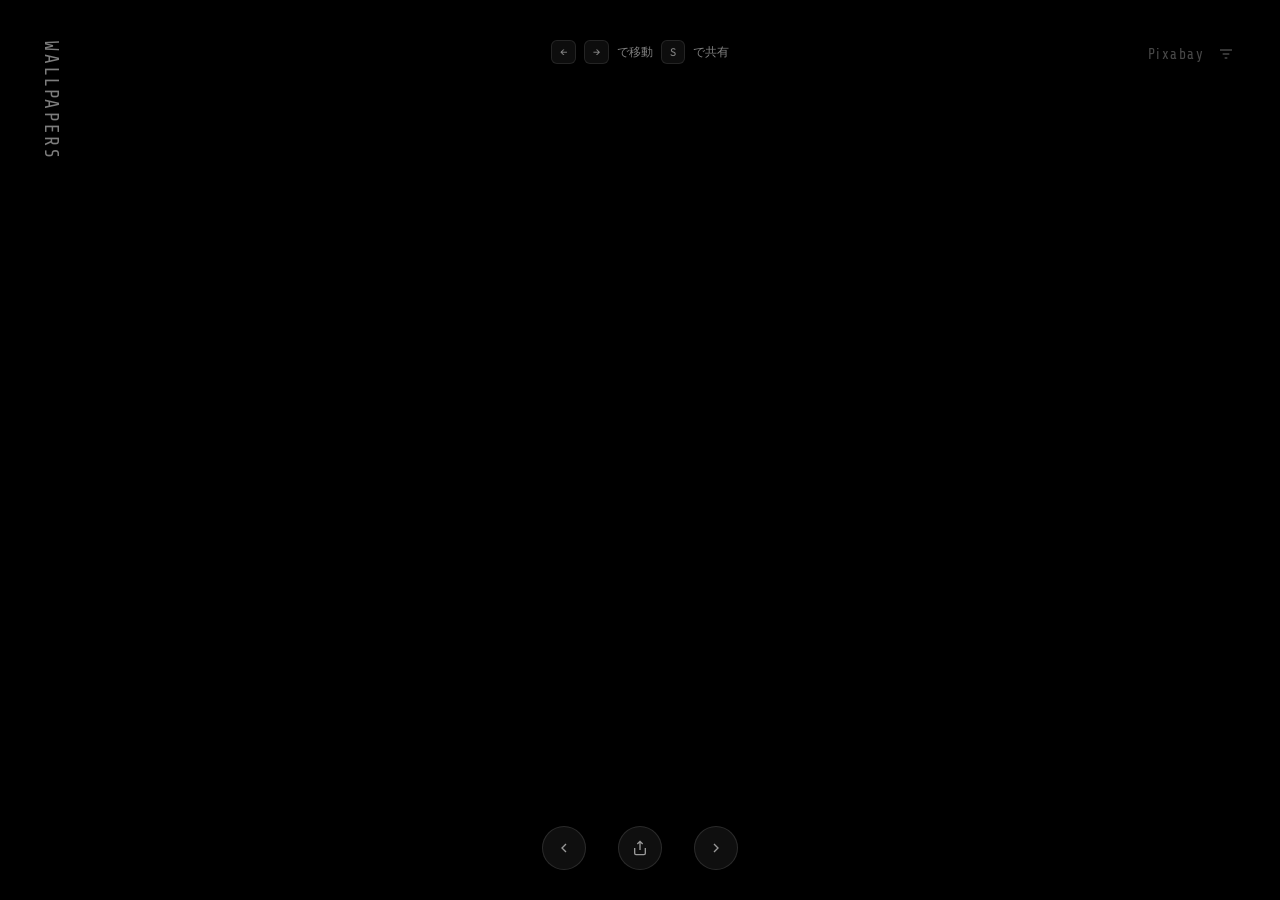
==== index.html @ 301fda18 "PC view: Darken gradient colors for better visibility" ====
<!DOCTYPE html>
<html lang="ja">
<head>
    <meta charset="UTF-8">
    <meta name="viewport" content="width=device-width, initial-scale=1.0, viewport-fit=cover, maximum-scale=1.0, user-scalable=no">
    <meta name="apple-mobile-web-app-capable" content="yes">
    <meta name="apple-mobile-web-app-status-bar-style" content="black-translucent">
    <meta name="theme-color" content="#000000">
    <link rel="manifest" href="manifest.json">
    <title>WALLPAPERS</title>
    <link rel="stylesheet" href="css/style.css?v=58">
    <link rel="preconnect" href="https://fonts.googleapis.com">
    <link rel="preconnect" href="https://fonts.gstatic.com" crossorigin>
    <link href="https://fonts.googleapis.com/css2?family=Outfit:wght@300;500;700&family=Share+Tech&display=swap" rel="stylesheet">
</head>
<body>
    <!-- Loading Screen (初期) -->
    <div class="loader" id="loader">
        <span class="loader-logo">WALLPAPERS</span>
    </div>

    <!-- Loading Spinner (画像切替時) -->
    <div class="spinner hidden" id="spinner">
        <div class="spinner-ring"></div>
    </div>

    <!-- Background Wallpaper -->
    <div class="wallpaper" id="wallpaper"></div>
    <div class="wallpaper wallpaper-next" id="wallpaper-next"></div>

    <!-- Overlay Gradient -->
    <div class="overlay"></div>

    <!-- Filter Modal -->
    <div class="filter-modal hidden" id="filter-modal">
        <div class="filter-backdrop" id="filter-backdrop"></div>
        <div class="filter-panel">
            <div class="filter-header">
                <h2 class="filter-title">Source</h2>
            </div>
            <div class="filter-content">
                <!-- Unsplash -->
                <label class="filter-item">
                    <input type="checkbox" id="filter-unsplash" checked>
                    <span class="filter-checkbox"></span>
                    <span class="filter-label">Unsplash</span>
                </label>
                
                <!-- Pixabay -->
                <label class="filter-item">
                    <input type="checkbox" id="filter-pixabay" checked>
                    <span class="filter-checkbox"></span>
                    <span class="filter-label">Pixabay</span>
                </label>
                
                <!-- Pixabay Categories (全20種) -->
                <div class="filter-categories" id="filter-categories">
                    <label class="filter-item filter-sub">
                        <input type="checkbox" data-category="animals" checked>
                        <span class="filter-checkbox"></span>
                        <span class="filter-label">animals</span>
                    </label>
                    <label class="filter-item filter-sub">
                        <input type="checkbox" data-category="backgrounds" checked>
                        <span class="filter-checkbox"></span>
                        <span class="filter-label">backgrounds</span>
                    </label>
                    <label class="filter-item filter-sub">
                        <input type="checkbox" data-category="buildings" checked>
                        <span class="filter-checkbox"></span>
                        <span class="filter-label">buildings</span>
                    </label>
                    <label class="filter-item filter-sub">
                        <input type="checkbox" data-category="business" checked>
                        <span class="filter-checkbox"></span>
                        <span class="filter-label">business</span>
                    </label>
                    <label class="filter-item filter-sub">
                        <input type="checkbox" data-category="computer" checked>
                        <span class="filter-checkbox"></span>
                        <span class="filter-label">computer</span>
                    </label>
                    <label class="filter-item filter-sub">
                        <input type="checkbox" data-category="education" checked>
                        <span class="filter-checkbox"></span>
                        <span class="filter-label">education</span>
                    </label>
                    <label class="filter-item filter-sub">
                        <input type="checkbox" data-category="fashion" checked>
                        <span class="filter-checkbox"></span>
                        <span class="filter-label">fashion</span>
                    </label>
                    <label class="filter-item filter-sub">
                        <input type="checkbox" data-category="feelings" checked>
                        <span class="filter-checkbox"></span>
                        <span class="filter-label">feelings</span>
                    </label>
                    <label class="filter-item filter-sub">
                        <input type="checkbox" data-category="food" checked>
                        <span class="filter-checkbox"></span>
                        <span class="filter-label">food</span>
                    </label>
                    <label class="filter-item filter-sub">
                        <input type="checkbox" data-category="health" checked>
                        <span class="filter-checkbox"></span>
                        <span class="filter-label">health</span>
                    </label>
                    <label class="filter-item filter-sub">
                        <input type="checkbox" data-category="industry" checked>
                        <span class="filter-checkbox"></span>
                        <span class="filter-label">industry</span>
                    </label>
                    <label class="filter-item filter-sub">
                        <input type="checkbox" data-category="music" checked>
                        <span class="filter-checkbox"></span>
                        <span class="filter-label">music</span>
                    </label>
                    <label class="filter-item filter-sub">
                        <input type="checkbox" data-category="nature" checked>
                        <span class="filter-checkbox"></span>
                        <span class="filter-label">nature</span>
                    </label>
                    <label class="filter-item filter-sub">
                        <input type="checkbox" data-category="people" checked>
                        <span class="filter-checkbox"></span>
                        <span class="filter-label">people</span>
                    </label>
                    <label class="filter-item filter-sub">
                        <input type="checkbox" data-category="places" checked>
                        <span class="filter-checkbox"></span>
                        <span class="filter-label">places</span>
                    </label>
                    <label class="filter-item filter-sub">
                        <input type="checkbox" data-category="religion" checked>
                        <span class="filter-checkbox"></span>
                        <span class="filter-label">religion</span>
                    </label>
                    <label class="filter-item filter-sub">
                        <input type="checkbox" data-category="science" checked>
                        <span class="filter-checkbox"></span>
                        <span class="filter-label">science</span>
                    </label>
                    <label class="filter-item filter-sub">
                        <input type="checkbox" data-category="sports" checked>
                        <span class="filter-checkbox"></span>
                        <span class="filter-label">sports</span>
                    </label>
                    <label class="filter-item filter-sub">
                        <input type="checkbox" data-category="transportation" checked>
                        <span class="filter-checkbox"></span>
                        <span class="filter-label">transportation</span>
                    </label>
                    <label class="filter-item filter-sub">
                        <input type="checkbox" data-category="travel" checked>
                        <span class="filter-checkbox"></span>
                        <span class="filter-label">travel</span>
                    </label>
                </div>
            </div>
            <div class="filter-footer">
                <button class="btn-cancel" id="btn-cancel">Cancel</button>
                <button class="btn-save" id="btn-save">Save</button>
            </div>
        </div>
    </div>

    <!-- Main Content -->
    <main class="content">
        <!-- Header -->
        <header class="header">
            <div class="logo">
                <span class="logo-text">WALLPAPERS</span>
            </div>
            <div class="source-area">
                <div class="source">
                    <span class="source-name">Pixabay</span>
                    <span class="source-category"></span>
                </div>
                <button class="btn-filter" id="btn-filter" aria-label="フィルター">
                    <svg viewBox="0 0 24 24" fill="none" stroke="currentColor" stroke-width="2">
                        <path d="M3 6h18M7 12h10M10 18h4"/>
                    </svg>
                </button>
            </div>
        </header>

        <!-- Controls -->
        <nav class="controls">
            <button class="btn btn-prev" id="btn-prev" aria-label="前の画像">
                <svg viewBox="0 0 24 24" fill="none" stroke="currentColor" stroke-width="2">
                    <path d="M15 18l-6-6 6-6"/>
                </svg>
            </button>

            <button class="btn btn-share" id="btn-share" aria-label="共有">
                <svg viewBox="0 0 24 24" fill="none" stroke="currentColor" stroke-width="2">
                    <path d="M4 12v8a2 2 0 002 2h12a2 2 0 002-2v-8M16 6l-4-4-4 4M12 2v13"/>
                </svg>
            </button>

            <button class="btn btn-next" id="btn-next" aria-label="次の画像">
                <svg viewBox="0 0 24 24" fill="none" stroke="currentColor" stroke-width="2">
                    <path d="M9 18l6-6-6-6"/>
                </svg>
            </button>
        </nav>

        <!-- Hint -->
        <div class="hint">
            <kbd>←</kbd> <kbd>→</kbd> で移動 <kbd>S</kbd> で共有
        </div>
    </main>

    <script src="js/main.js?v=59"></script>
</body>
</html>
---- css/style.css ----
/* ===================================
   Answer - iPhone Wallpaper Gallery
   =================================== */

:root {
    --color-white: #ffffff;
    --color-black: #000000;
    --color-glass: rgba(255, 255, 255, 0.1);
    --color-glass-border: rgba(255, 255, 255, 0.2);
    --color-glass-hover: rgba(255, 255, 255, 0.2);
    --font-main: 'Outfit', -apple-system, BlinkMacSystemFont, sans-serif;
    --transition-fast: 0.2s ease;
    --transition-smooth: 0.5s cubic-bezier(0.4, 0, 0.2, 1);
    --transition-slow: 0.8s cubic-bezier(0.4, 0, 0.2, 1);
}

/* Reset */
*, *::before, *::after {
    margin: 0;
    padding: 0;
    box-sizing: border-box;
}

html {
    height: 100%;
    min-height: 100%;
    min-height: -webkit-fill-available;
    background-color: #000;
    background-size: cover;
    background-position: center;
    background-repeat: no-repeat;
    background-attachment: fixed;
}

body {
    min-height: 100%;
    min-height: 100dvh;
    min-height: -webkit-fill-available;
    overflow: hidden;
    background-color: #000;
    background-size: cover;
    background-position: center;
    background-repeat: no-repeat;
    /* Safe area対応 */
    padding: 0;
    margin: 0;
}

/* iOS Safari ホームバー対策 */
@supports (padding-bottom: env(safe-area-inset-bottom)) {
    html, body {
        padding-bottom: 0 !important;
        margin-bottom: 0 !important;
    }
}

body {
    font-family: var(--font-main);
    background: var(--color-black);
    color: var(--color-white);
    cursor: default;
    user-select: none;
}

/* Loader */
.loader {
    position: fixed;
    top: 0;
    left: 0;
    right: 0;
    bottom: 0;
    z-index: 1000;
    display: flex;
    align-items: center;
    justify-content: center;
    background: var(--color-black);
    transition: opacity 0.5s ease, visibility 0.5s ease;
}

.loader.hidden {
    opacity: 0;
    visibility: hidden;
}

.loader-logo {
    font-family: 'Share Tech', sans-serif;
    font-size: clamp(1.2rem, 4vw, 1.8rem);
    font-weight: 400;
    letter-spacing: 0.1em;
    background: linear-gradient(
        90deg,
        rgba(255, 255, 255, 0.4) 0%,
        rgba(255, 255, 255, 0.4) 25%,
        rgba(255, 255, 255, 1) 50%,
        rgba(255, 255, 255, 0.4) 75%,
        rgba(255, 255, 255, 0.4) 100%
    );
    background-size: 300% 100%;
    background-clip: text;
    -webkit-background-clip: text;
    color: transparent;
    animation: shimmerHorizontal 1.5s linear infinite;
}

@keyframes shimmerHorizontal {
    0% { background-position: 100% 0; }
    100% { background-position: 0% 0; }
}

@keyframes spin {
    to { transform: rotate(360deg); }
}

/* Spinner (画像切替時) */
.spinner {
    position: fixed;
    inset: 0;
    z-index: 100;
    display: flex;
    align-items: center;
    justify-content: center;
    pointer-events: none;
}

.spinner.hidden {
    display: none;
}

.spinner-ring {
    width: 20px;
    height: 20px;
    border: 2px solid rgba(255, 255, 255, 0.15);
    border-top-color: rgba(255, 255, 255, 0.6);
    border-radius: 50%;
    animation: spin 0.7s linear infinite;
}

/* Wallpaper Background */
.wallpaper {
    position: fixed;
    top: 0;
    left: 0;
    right: 0;
    bottom: 0;
    width: 100%;
    height: 100%;
    background-size: cover;
    background-position: center;
    background-repeat: no-repeat;
    transition: opacity 0.5s ease;
    z-index: 1;
}

.wallpaper-next {
    opacity: 0;
    z-index: 2;
}

/* Overlay */
.overlay {
    position: fixed;
    top: 0;
    left: 0;
    right: 0;
    bottom: 0;
    width: 100%;
    height: 100%;
    z-index: 2;
    pointer-events: none;
    /* 黒のグラデーションでセーフエリアとなじませる */
    background: linear-gradient(
        to bottom,
        rgba(0, 0, 0, 1) 0%,
        rgba(0, 0, 0, 0.1) 10%,
        transparent 20%,
        transparent 80%,
        rgba(0, 0, 0, 0.8) 90%,
        rgba(0, 0, 0, 1) 100%
    );
}

/* PC用：画像から抽出した色でグラデーション */
@media (min-width: 768px) and (hover: hover) {
    .overlay {
        --gradient-top: rgba(0, 0, 0, 0.6);
        --gradient-bottom: rgba(0, 0, 0, 0.6);
        background: linear-gradient(
            to bottom,
            var(--gradient-top) 0%,
            transparent 15%,
            transparent 85%,
            var(--gradient-bottom) 100%
        );
        transition: background 0.5s ease;
    }
}

/* Content */
.content {
    position: relative;
    z-index: 10;
    height: 100%;
    display: flex;
    flex-direction: column;
    justify-content: flex-end;
    padding: clamp(20px, 5vw, 40px);
    padding-top: calc(clamp(20px, 5vw, 40px) + env(safe-area-inset-top));
    padding-bottom: calc(clamp(30px, 8vw, 60px) + env(safe-area-inset-bottom));
}

/* Header */
.header {
    position: absolute;
    top: 0;
    left: 0;
    right: 0;
    z-index: 20;
    display: flex;
    justify-content: space-between;
    align-items: flex-start;
    padding: clamp(20px, 5vw, 40px);
    padding-top: calc(clamp(20px, 5vw, 40px) + env(safe-area-inset-top));
}

.logo {
    display: flex;
    flex-direction: column;
    gap: 2px;
}

.logo-text {
    font-family: 'Share Tech', sans-serif;
    font-size: clamp(0.9rem, 2.4vw, 1.2rem);
    font-weight: 400;
    letter-spacing: 0.15em;
    text-shadow: 0 2px 20px rgba(0, 0, 0, 0.5);
    color: rgba(255, 255, 255, 0.7);
    writing-mode: vertical-rl;
    text-orientation: mixed;
}

.logo-text.shimmer {
    background: linear-gradient(
        180deg,
        rgba(255, 255, 255, 0.4) 0%,
        rgba(255, 255, 255, 0.4) 25%,
        rgba(255, 255, 255, 1) 50%,
        rgba(255, 255, 255, 0.4) 75%,
        rgba(255, 255, 255, 0.4) 100%
    );
    background-size: 100% 300%;
    background-clip: text;
    -webkit-background-clip: text;
    color: transparent;
    animation: shimmerVertical 1.5s linear infinite;
}

@keyframes shimmerVertical {
    0% { background-position: 0 100%; }
    100% { background-position: 0 0%; }
}

.logo-sub {
    font-size: 0.75rem;
    font-weight: 300;
    letter-spacing: 0.2em;
    text-transform: uppercase;
    opacity: 0.7;
}

/* Source Area */
.source-area {
    display: flex;
    align-items: center;
    gap: 8px;
    pointer-events: auto;
}

.source {
    display: flex;
    flex-direction: column;
    align-items: flex-end;
    gap: 2px;
    text-align: right;
}

.source-name,
.source-category {
    font-family: 'Share Tech', sans-serif;
    font-size: clamp(0.675rem, 1.8vw, 0.9rem);
    font-weight: 400;
    letter-spacing: 0.1em;
    color: rgba(255, 255, 255, 0.4);
    text-shadow: 0 1px 10px rgba(0, 0, 0, 0.5);
}

.source-category:empty {
    display: none;
}

/* Filter Button */
.btn-filter {
    display: flex;
    align-items: center;
    justify-content: center;
    width: 28px;
    height: 28px;
    background: transparent;
    border: none;
    color: rgba(255, 255, 255, 0.4);
    cursor: pointer;
    transition: all var(--transition-fast);
    padding: 0;
    position: relative;
    z-index: 100;
    -webkit-tap-highlight-color: transparent;
}

.btn-filter svg {
    width: 16px;
    height: 16px;
}

.btn-filter:hover {
    color: rgba(255, 255, 255, 0.7);
}

.btn-filter:active {
    transform: scale(0.95);
}

.counter {
    display: flex;
    align-items: baseline;
    gap: 4px;
    font-size: 0.875rem;
    font-weight: 500;
    opacity: 0.8;
    backdrop-filter: blur(10px);
    background: var(--color-glass);
    padding: 8px 16px;
    border-radius: 100px;
    border: 1px solid var(--color-glass-border);
}

.counter-divider {
    opacity: 0.5;
}

/* Controls */
.controls {
    position: fixed;
    bottom: calc(30px + env(safe-area-inset-bottom));
    left: 0;
    right: 0;
    display: flex;
    justify-content: center;
    align-items: center;
    gap: clamp(16px, 5vw, 32px);
    z-index: 20;
}

.btn {
    display: flex;
    align-items: center;
    justify-content: center;
    gap: 8px;
    background: var(--color-glass);
    backdrop-filter: blur(20px);
    -webkit-backdrop-filter: blur(20px);
    border: 1px solid var(--color-glass-border);
    border-radius: 100px;
    color: var(--color-white);
    cursor: pointer;
    transition: all var(--transition-fast);
    font-family: inherit;
    font-weight: 500;
}

.btn:hover {
    background: var(--color-glass-hover);
    transform: scale(1.05);
}

.btn:active {
    transform: scale(0.98);
}

.btn svg {
    width: 20px;
    height: 20px;
    flex-shrink: 0;
}

.btn-prev,
.btn-next {
    width: 44px;
    height: 44px;
    opacity: 0.6;
}

.btn-prev svg,
.btn-next svg {
    width: 16px;
    height: 16px;
}

.btn-share {
    width: 44px;
    height: 44px;
    opacity: 0.6;
}

.btn-share svg {
    width: 16px;
    height: 16px;
}

.btn-share.loading svg {
    display: none;
}

.btn-share.loading::after {
    content: '';
    width: 16px;
    height: 16px;
    border: 2px solid rgba(255, 255, 255, 0.3);
    border-top-color: rgba(255, 255, 255, 0.9);
    border-radius: 50%;
    animation: spin 0.8s linear infinite;
}

/* Hint */
.hint {
    text-align: center;
    font-size: 0.75rem;
    opacity: 0.5;
    display: flex;
    align-items: center;
    justify-content: center;
    gap: 8px;
    flex-wrap: wrap;
}

kbd {
    display: inline-flex;
    align-items: center;
    justify-content: center;
    min-width: 24px;
    height: 24px;
    padding: 0 8px;
    background: var(--color-glass);
    border: 1px solid var(--color-glass-border);
    border-radius: 6px;
    font-family: inherit;
    font-size: 0.7rem;
}

/* Responsive */
@media (max-width: 480px) {
    .hint {
        display: none;
    }
}

/* Animation Classes */
@keyframes fadeIn {
    from { opacity: 0; }
    to { opacity: 1; }
}

@keyframes slideUp {
    from { 
        opacity: 0;
        transform: translateY(20px);
    }
    to { 
        opacity: 1;
        transform: translateY(0);
    }
}

@keyframes slideDown {
    from { 
        opacity: 0;
        transform: translateY(-20px);
    }
    to { 
        opacity: 0.7;
        transform: translateY(0);
    }
}

/* 初期状態：非表示 */
.header {
    opacity: 0;
}

.controls {
    opacity: 0;
}

/* 初回ロード完了後のアニメーション */
.header.loaded {
    animation: slideDown 0.8s ease forwards;
}

.controls.loaded {
    animation: slideUp 0.8s ease 0.2s forwards;
}

/* Touch feedback for mobile */
@media (hover: none) {
    .btn:hover {
        transform: none;
        background: var(--color-glass);
    }
    
    .btn:active {
        background: var(--color-glass-hover);
        transform: scale(0.95);
    }
}

/* Filter Modal */
.filter-modal {
    position: fixed;
    inset: 0;
    z-index: 100;
    display: flex;
    align-items: center;
    justify-content: center;
    padding: env(safe-area-inset-top) env(safe-area-inset-right) env(safe-area-inset-bottom) env(safe-area-inset-left);
}

.filter-modal.hidden {
    display: none;
}

.filter-backdrop {
    position: absolute;
    inset: 0;
    background: rgba(0, 0, 0, 0.5);
    backdrop-filter: blur(20px);
    -webkit-backdrop-filter: blur(20px);
}

.filter-panel {
    position: relative;
    width: 280px;
    max-height: 80vh;
    background: transparent;
    border: none;
    border-radius: 0;
    overflow: hidden;
    animation: scaleIn 0.25s ease;
}

@keyframes scaleIn {
    from {
        opacity: 0;
        transform: scale(0.95);
    }
    to {
        opacity: 1;
        transform: scale(1);
    }
}

.filter-header {
    display: flex;
    align-items: center;
    justify-content: space-between;
    padding: 16px;
    border-bottom: none;
}

.filter-title {
    font-family: 'Share Tech', sans-serif;
    font-size: 0.9rem;
    font-weight: 400;
    letter-spacing: 0.1em;
    color: rgba(255, 255, 255, 0.8);
    margin: 0;
}

.filter-close {
    display: flex;
    align-items: center;
    justify-content: center;
    width: 28px;
    height: 28px;
    background: transparent;
    border: none;
    color: rgba(255, 255, 255, 0.5);
    cursor: pointer;
    transition: all var(--transition-fast);
    padding: 0;
}

.filter-close svg {
    width: 16px;
    height: 16px;
}

.filter-close:hover {
    color: rgba(255, 255, 255, 0.8);
}

.filter-content {
    padding: 12px 16px;
    max-height: calc(70vh - 60px);
    overflow-y: auto;
}

.filter-item {
    display: flex;
    align-items: center;
    gap: 10px;
    padding: 10px 0;
    cursor: pointer;
    transition: all var(--transition-fast);
}

.filter-item:hover {
    opacity: 0.8;
}

.filter-item input {
    display: none;
}

.filter-checkbox {
    width: 18px;
    height: 18px;
    border: 2px solid rgba(255, 255, 255, 0.3);
    border-radius: 4px;
    position: relative;
    transition: all var(--transition-fast);
    flex-shrink: 0;
}

.filter-item input:checked + .filter-checkbox {
    background: rgba(255, 255, 255, 0.9);
    border-color: rgba(255, 255, 255, 0.9);
}

.filter-item input:checked + .filter-checkbox::after {
    content: '';
    position: absolute;
    left: 5px;
    top: 2px;
    width: 4px;
    height: 8px;
    border: solid #000;
    border-width: 0 2px 2px 0;
    transform: rotate(45deg);
}

.filter-label {
    font-family: 'Outfit', sans-serif;
    font-size: 0.85rem;
    color: rgba(255, 255, 255, 0.8);
}

.filter-sub {
    padding-left: 20px;
}

.filter-sub .filter-label {
    font-size: 0.8rem;
    color: rgba(255, 255, 255, 0.6);
}

.filter-categories {
    border-top: none;
    margin-top: 4px;
    padding-top: 4px;
    transition: opacity var(--transition-fast);
}

.filter-categories.disabled {
    opacity: 0.3;
    pointer-events: none;
}

/* Filter Footer */
.filter-footer {
    display: flex;
    gap: 12px;
    padding: 16px;
    border-top: none;
}

.btn-cancel,
.btn-save {
    flex: 1;
    padding: 12px 20px;
    border: none;
    border-radius: 10px;
    font-family: 'Outfit', sans-serif;
    font-size: 0.9rem;
    font-weight: 500;
    cursor: pointer;
    transition: all var(--transition-fast);
}

.btn-cancel {
    background: rgba(255, 255, 255, 0.2);
    color: rgba(255, 255, 255, 0.8);
}

.btn-cancel:hover {
    background: rgba(255, 255, 255, 0.3);
}

.btn-save {
    background: rgba(255, 255, 255, 0.9);
    color: #000;
}

.btn-save:hover:not(:disabled) {
    background: rgba(255, 255, 255, 1);
}

.btn-save:disabled {
    background: rgba(255, 255, 255, 0.3);
    color: rgba(0, 0, 0, 0.3);
    cursor: not-allowed;
}

.btn-cancel:active,
.btn-save:active {
    transform: scale(0.98);
}
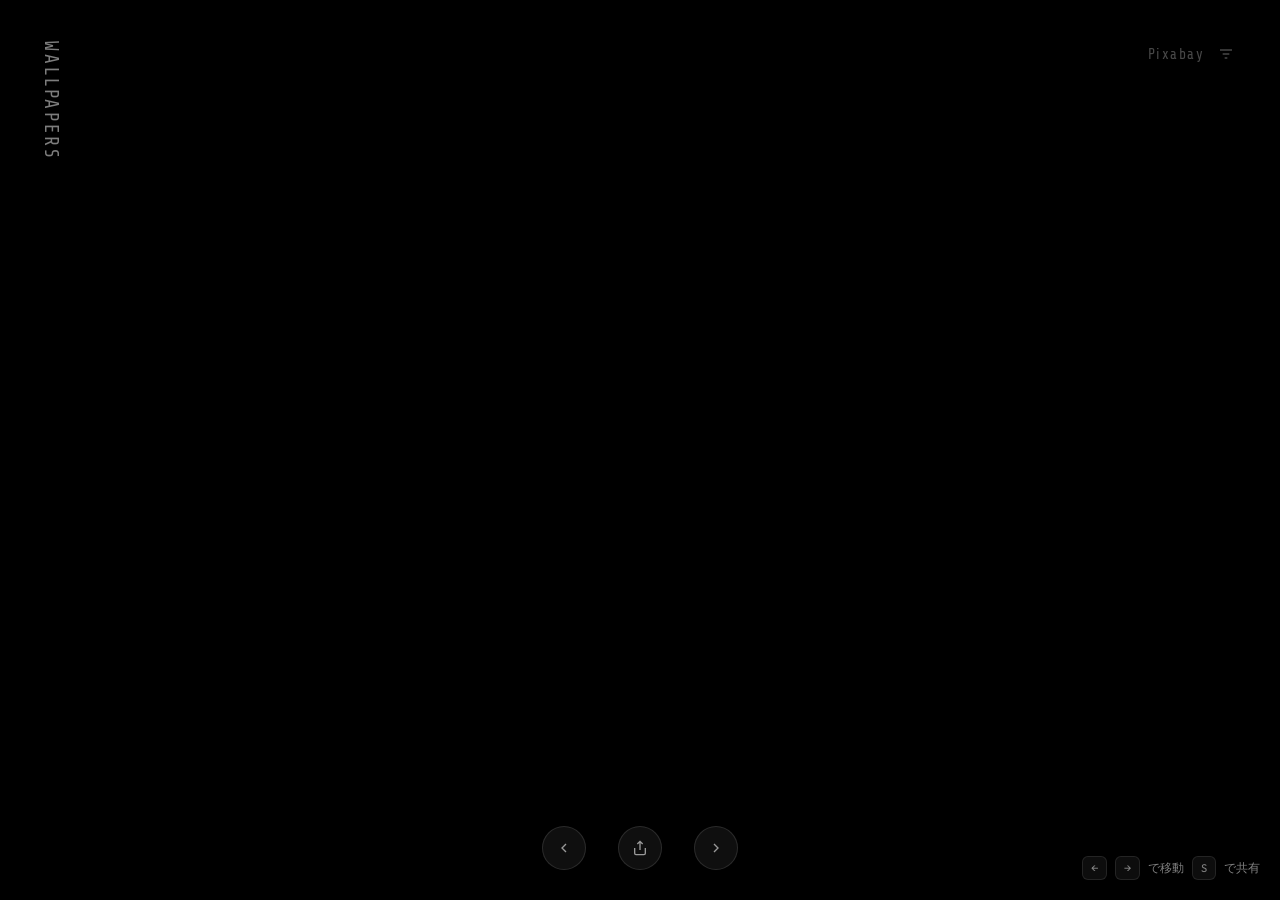
==== commit 12215485: "PC view: Move keyboard hints to bottom-right" ====
--- a/index.html
+++ b/index.html
@@ -8,7 +8,7 @@
     <meta name="theme-color" content="#000000">
     <link rel="manifest" href="manifest.json">
     <title>WALLPAPERS</title>
-    <link rel="stylesheet" href="css/style.css?v=58">
+    <link rel="stylesheet" href="css/style.css?v=62">
     <link rel="preconnect" href="https://fonts.googleapis.com">
     <link rel="preconnect" href="https://fonts.gstatic.com" crossorigin>
     <link href="https://fonts.googleapis.com/css2?family=Outfit:wght@300;500;700&family=Share+Tech&display=swap" rel="stylesheet">
@@ -211,6 +211,6 @@
         </div>
     </main>
 
-    <script src="js/main.js?v=59"></script>
+    <script src="js/main.js?v=61"></script>
 </body>
 </html>
--- a/css/style.css
+++ b/css/style.css
@@ -182,8 +182,8 @@
 /* PC用：画像から抽出した色でグラデーション */
 @media (min-width: 768px) and (hover: hover) {
     .overlay {
-        --gradient-top: rgba(0, 0, 0, 0.6);
-        --gradient-bottom: rgba(0, 0, 0, 0.6);
+        --gradient-top: rgba(0, 0, 0, 0);
+        --gradient-bottom: rgba(0, 0, 0, 0);
         background: linear-gradient(
             to bottom,
             var(--gradient-top) 0%,
@@ -191,7 +191,12 @@
             transparent 85%,
             var(--gradient-bottom) 100%
         );
-        transition: background 0.5s ease;
+        opacity: 0;
+        transition: opacity 0.8s ease;
+    }
+    
+    .overlay.visible {
+        opacity: 1;
     }
 }
 
@@ -442,6 +447,16 @@
     flex-wrap: wrap;
 }
 
+/* PCビュー: hintを右下に配置 */
+@media (min-width: 768px) and (hover: hover) {
+    .hint {
+        position: fixed;
+        bottom: 20px;
+        right: 20px;
+        z-index: 15;
+    }
+}
+
 kbd {
     display: inline-flex;
     align-items: center;
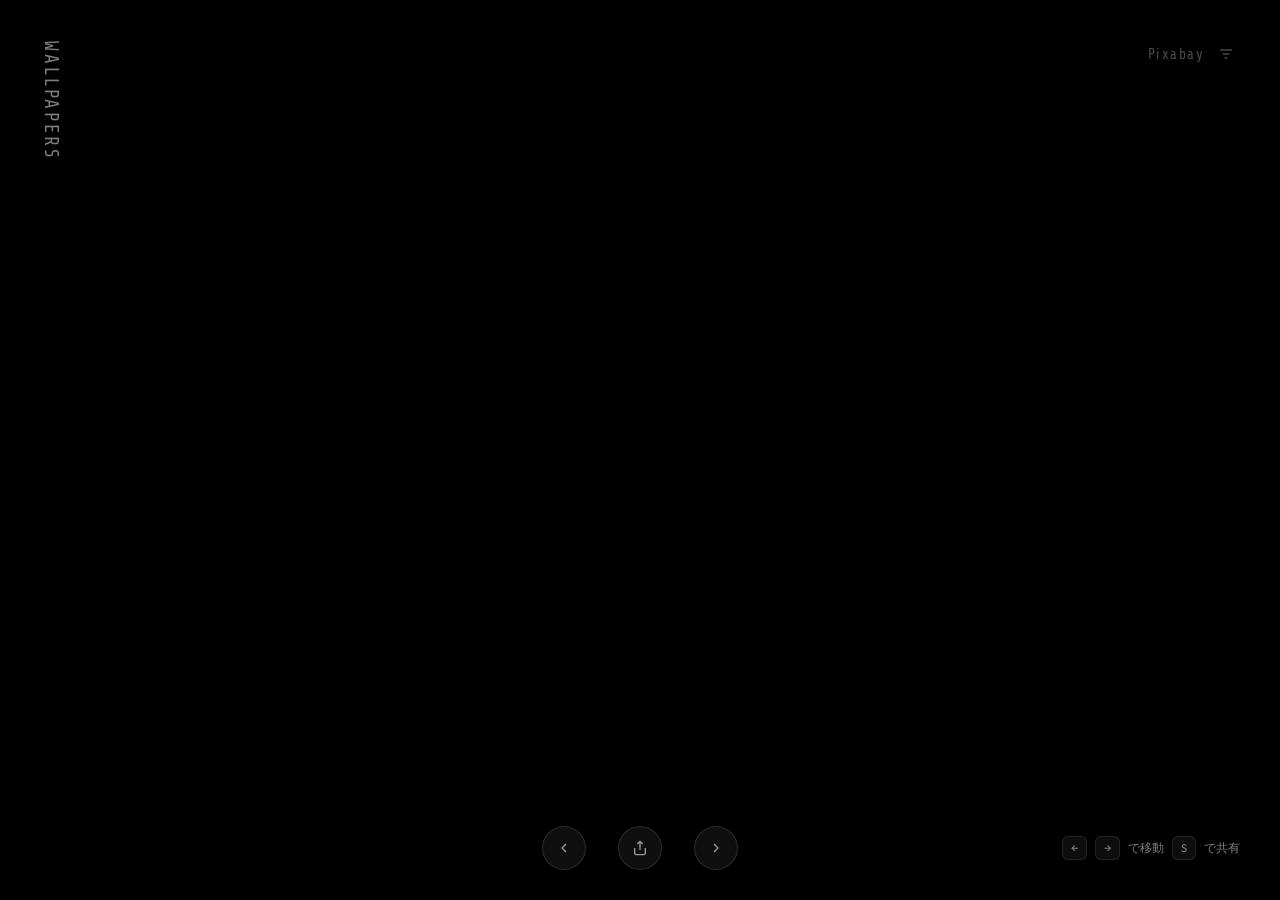
==== commit e1e75fc8: "PC view: Match keyboard hint margins with other UI elements" ====
--- a/index.html
+++ b/index.html
@@ -8,7 +8,7 @@
     <meta name="theme-color" content="#000000">
     <link rel="manifest" href="manifest.json">
     <title>WALLPAPERS</title>
-    <link rel="stylesheet" href="css/style.css?v=62">
+    <link rel="stylesheet" href="css/style.css?v=63">
     <link rel="preconnect" href="https://fonts.googleapis.com">
     <link rel="preconnect" href="https://fonts.gstatic.com" crossorigin>
     <link href="https://fonts.googleapis.com/css2?family=Outfit:wght@300;500;700&family=Share+Tech&display=swap" rel="stylesheet">
--- a/css/style.css
+++ b/css/style.css
@@ -451,8 +451,8 @@
 @media (min-width: 768px) and (hover: hover) {
     .hint {
         position: fixed;
-        bottom: 20px;
-        right: 20px;
+        bottom: clamp(20px, 5vw, 40px);
+        right: clamp(20px, 5vw, 40px);
         z-index: 15;
     }
 }
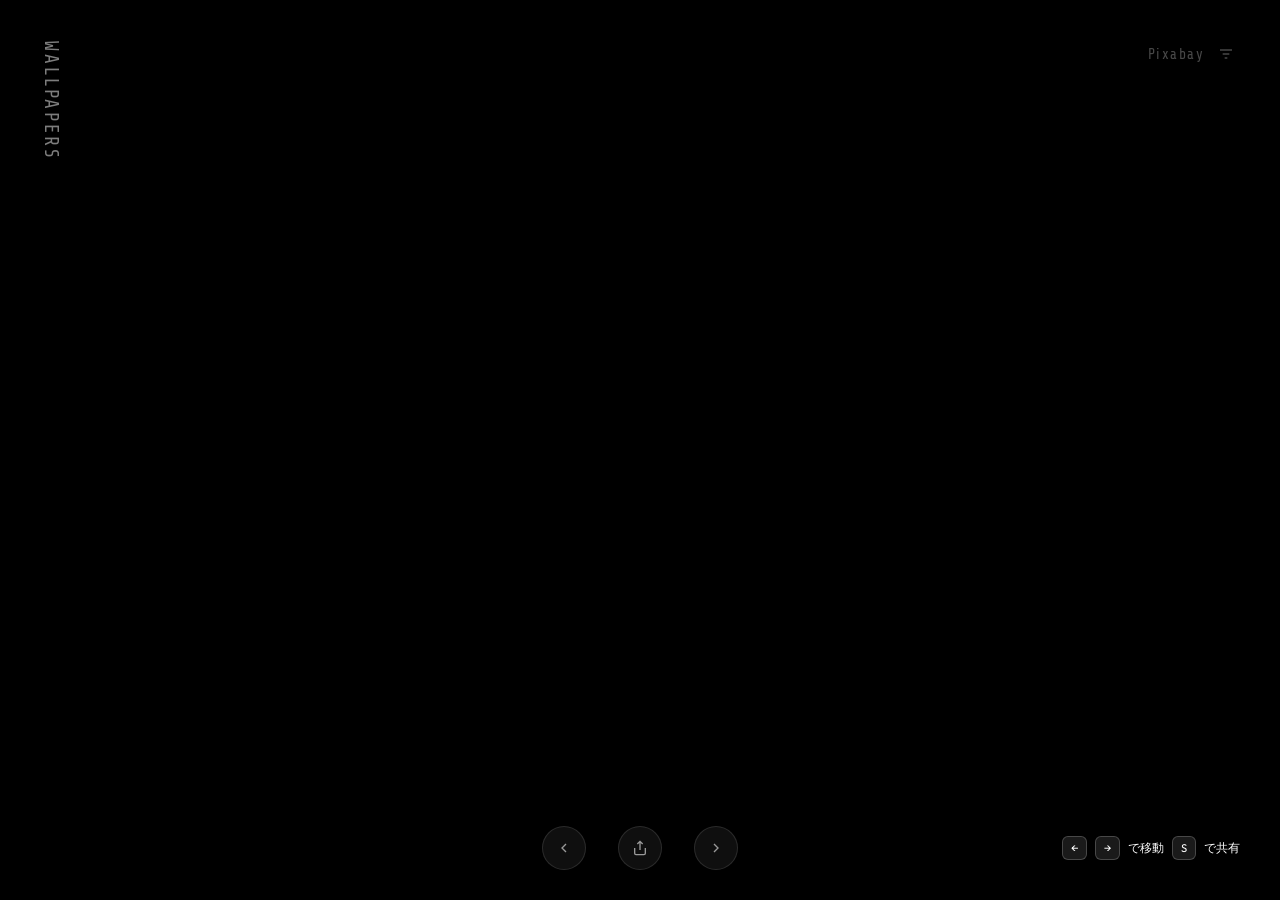
==== commit f68efaef: "Add fade-in animation to keyboard hints, make category text smaller" ====
--- a/index.html
+++ b/index.html
@@ -8,7 +8,7 @@
     <meta name="theme-color" content="#000000">
     <link rel="manifest" href="manifest.json">
     <title>WALLPAPERS</title>
-    <link rel="stylesheet" href="css/style.css?v=63">
+    <link rel="stylesheet" href="css/style.css?v=64">
     <link rel="preconnect" href="https://fonts.googleapis.com">
     <link rel="preconnect" href="https://fonts.gstatic.com" crossorigin>
     <link href="https://fonts.googleapis.com/css2?family=Outfit:wght@300;500;700&family=Share+Tech&display=swap" rel="stylesheet">
@@ -211,6 +211,6 @@
         </div>
     </main>
 
-    <script src="js/main.js?v=61"></script>
+    <script src="js/main.js?v=64"></script>
 </body>
 </html>
--- a/css/style.css
+++ b/css/style.css
@@ -292,11 +292,18 @@
 .source-name,
 .source-category {
     font-family: 'Share Tech', sans-serif;
-    font-size: clamp(0.675rem, 1.8vw, 0.9rem);
     font-weight: 400;
     letter-spacing: 0.1em;
     color: rgba(255, 255, 255, 0.4);
     text-shadow: 0 1px 10px rgba(0, 0, 0, 0.5);
+}
+
+.source-name {
+    font-size: clamp(0.675rem, 1.8vw, 0.9rem);
+}
+
+.source-category {
+    font-size: clamp(0.55rem, 1.5vw, 0.75rem);
 }
 
 .source-category:empty {
@@ -454,6 +461,11 @@
         bottom: clamp(20px, 5vw, 40px);
         right: clamp(20px, 5vw, 40px);
         z-index: 15;
+        opacity: 0;
+    }
+    
+    .hint.loaded {
+        animation: fadeIn 0.8s ease 0.4s forwards;
     }
 }
 
